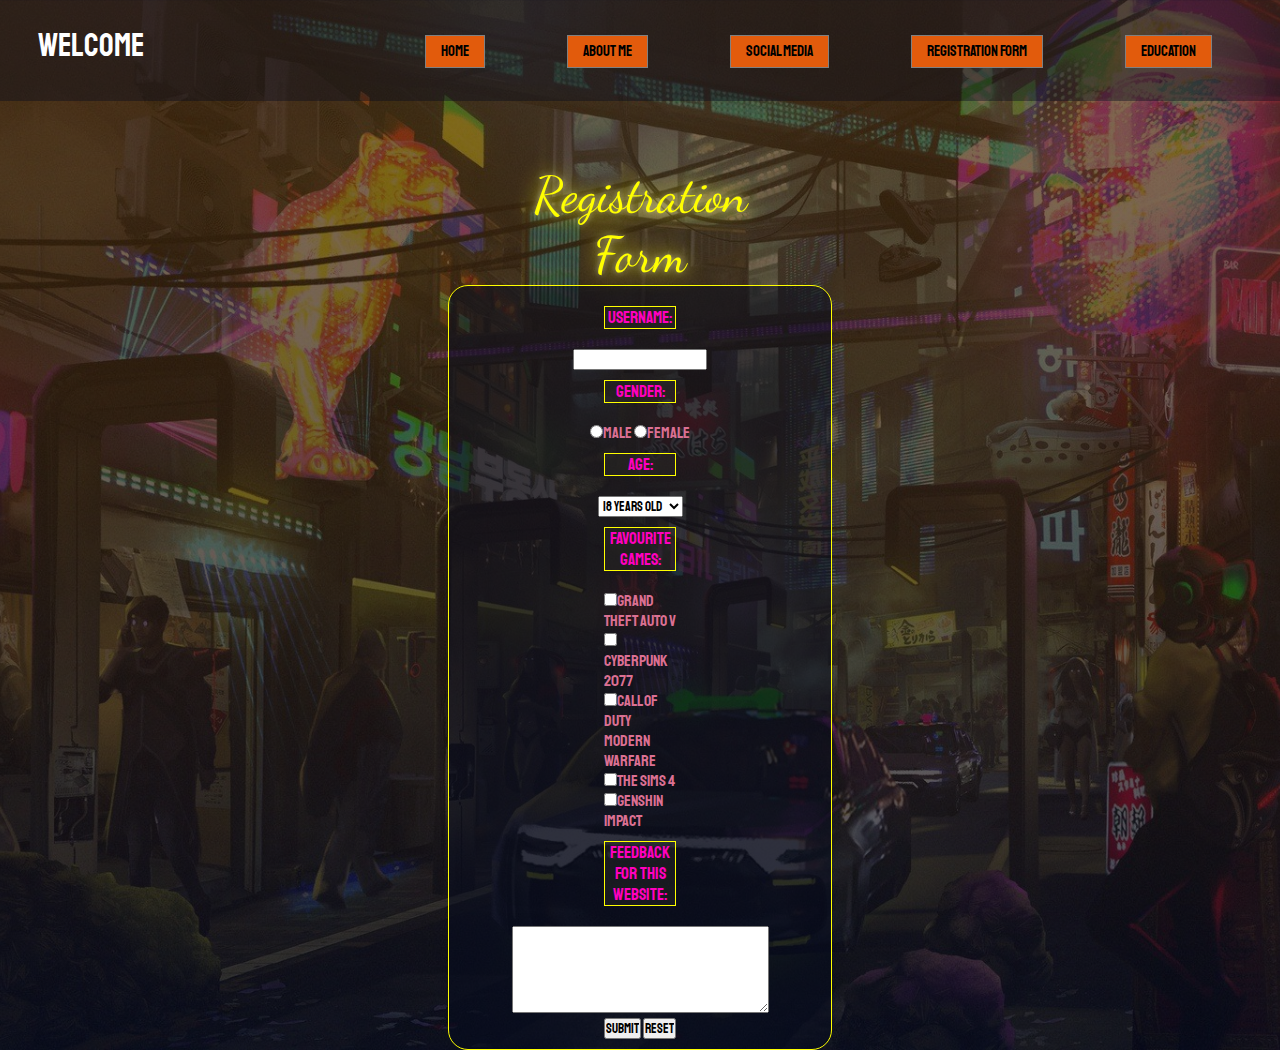
==== ContextMe.html @ 09ff2c49 "Add files via upload" ====
<!DOCTYPE html>
<html>
    <head>
        <meta name="viewport" content="with=device-width, intial-scale=1.0">
        <title>Personal Website</title>
        <link href="https://fonts.googleapis.com/css2?family=Staatliches&display=swap" rel="stylesheet">
        <link rel="preconnect" href="https://fonts.gstatic.com">
        <link rel="preconnect" href="https://fonts.gstatic.com">
        <link href="https://fonts.googleapis.com/css2?family=Dancing+Script&display=swap" rel="stylesheet">
        <style>
            *{
    margin:0;
    padding:0;
    font-family: 'Staatliches', cursive;
}
section.header{
    min-height:100vh;
    width:100%;
    background-image: linear-gradient(rgba(82, 44, 0, 0.699),rgba(4,9,30,0.7)),url(images/neon6.jpg);
    background-position: center;
    background-size:cover;
    position: relative;
    scroll-behavior: smooth;
}
nav{display:flex;
    padding: 2% 3%;
    justify-content: space-between;
    align-items: center;
    background:rgba(4,9,30,0.4);
}
nav a{text-decoration: none;
    font-size:200%;
    color:white;
    height: 50px;
    width: 50px;
}

.nav-links{
    flex:1;
    text-align: right;
}

.nav-links ul li{
    list-style: none;
    display:inline;
    padding-left: 30px;
    padding-right: 30px;
    padding-top: 50px;
    padding-left: 50px;
    position:relative;

}
.nav-links ul li a{color:black;
                background-color:rgb(226, 91, 12);
                text-decoration: none;
                font-size:15px;
                padding:6px;
                padding-left:15px;
                padding-right:15px;
                border-style:solid;
                border-color:grey;
                border-width: thin;
                position:relative;
                box-shadow: inset 0 0 0 0 #f9e506;
                transition: ease-out 0.3s;
                outline:none;
}
.nav-links ul li a:hover{box-shadow: inset 300px 0 0 0 #f9e506;
                        cursor:crosshair;
                        color:white;}
p.title{
        text-shadow: 0 0 0.125em hsl(0 0% 100% / 0.5), 0 0 0.45em currentColor;
        margin-top: 5%;
        margin-left: 40%;
        margin-right: 40%;
        font-size:50px;
        font-family: 'Dancing Script';
        text-align:center;
        color: yellow;     
}
div.form{ background-color: rgba(4,9,30,0.5);
        margin-left:35%;
        margin-right:35%;
        padding-top:10px;
        padding-bottom:10px;
        padding-right: 10px;
        padding-left:10px;
        color:palevioletred;
        border-radius:20px;
        border-color: yellow;
        border-style:solid;
        border-width: thin;
        box-shadow: inset 0 0 0 0;
        transition: 0.8s;
}

div.form:hover{box-shadow: inset 0 0 15px 0;}


p.n{margin-top:10px;
    margin-left:40%;
    margin-right:40%;
    font-size:17px;
    color:rgb(255, 0, 191);
    border-color:yellow;
    background-color: rgba(46, 46, 39, 0.4);
    border-style:solid;
    border-width:thin;
    box-shadow: inset 0 0 0 0;

    }

p.n:hover{box-shadow: inset 0 0 30px 0;}

div.cbox{text-align: left;
        margin-left:40%;
        margin-right:40%;
        }
                </style>

<script language = "JavaScript">
function check() {

var valid=true;
if (document.form1. myName.value=='')
{
alert('Please fill in your name');
document.form1. myName.focus();
valid=false;
}
if ( (document.form1.myGender[0].checked==false) 
    && (document.form1.myGender[1].checked==false)) 
{
alert("Please select your Gender.");
valid=false;
}

if ( (document.form1.age[0].selected==false) 
    && (document.form1.age[1].selected==false) 
    && (document.form1.age[2].selected==false)
    && (document.form1.age[3].selected==false)
    && (document.form1.age[4].selected==false)
    && (document.form1.age[5].selected==false)
    && (document.form1.age[6].selected==false)
    && (document.form1.age[7].selected==false))
    {
            alert ('Please choose your age');
                       valid=false;
}
if ( (document.form1.game[0].checked==false) 
    && (document.form1.game[1].checked==false) 
    && (document.form1.game[2].checked==false)
    && (document.form1.game[3].checked==false)
    && (document.form1.game[4].checked==false))
    {
            alert ('Choose at least one games.');
                       valid=false;
    }
    return valid;
}

            </script>
</head>

<body>
    <section class="header">
     <nav>
        <a href="index.html"><p class="logo">WELCOME</p></a>
            <div class="nav-links">
                <ul>
                    <li><a href="index.html">HOME</a></li>
                    <li><a href="about.html">ABOUT ME</a></li>
                    <li><a href="social_media.html">SOCIAL MEDIA</a></li>
                    <li><a href="ContextMe.html">Registration Form</a></li>
                    <li><a href="Education.html">EDUCATION</a></li>
                </ul>
            </div>
    </nav>
            
            <p class="title"> Registration Form</p>

            <div class="form">
                <center><form id="f" name="form1" method="post" action=" " onSubmit=" return check()" >
                    <p class="n" >UserName:</p><br>
                        <input type="text" name="myName"><br>
                    <p class="n" >Gender:</p><br>
                        <input type="radio" name="myGender" value="Male">Male 
                        <input type="radio" name="myGender" value="Female">Female <br>
                    <p class="n" >Age:</p><br>
                    <select name="age">
                        <option value="18">18 years old
                        <option value="19">19 years old
                        <option value="20">20 years old
                        <option value="21">21 years old
                        <option value="22">22 years old
                        <option value="23">23 years old
                        <option value="24">24 years old
                        <option value="25">25 years old
                    </select><br>
                     
                    <p class="n" >Favourite Games:</p><br>
                     <div class="cbox">
                        <input type="checkbox" name="game">Grand Theft Auto V<br>
                        <input type="checkbox" name="game">Cyberpunk 2077<br>
                        <input type="checkbox" name="game">Call Of Duty Modern Warfare<br>
                        <input type="checkbox" name="game">The Sims 4<br>
                        <input type="checkbox" name="game">Genshin Impact<br>
                    </div>

                   <p class="n"> Feedback For This WebSite:</p><br>
                    <textarea name="feedback" rows="5" cols="40"></textarea><br>

                    <p class="button"><input type="submit" name="submit" value="Submit" >
                        <input  type="reset" name="reset" value="Reset"></p>
                </form>
            </center>
            </div>
    </section>
</body>
</html>
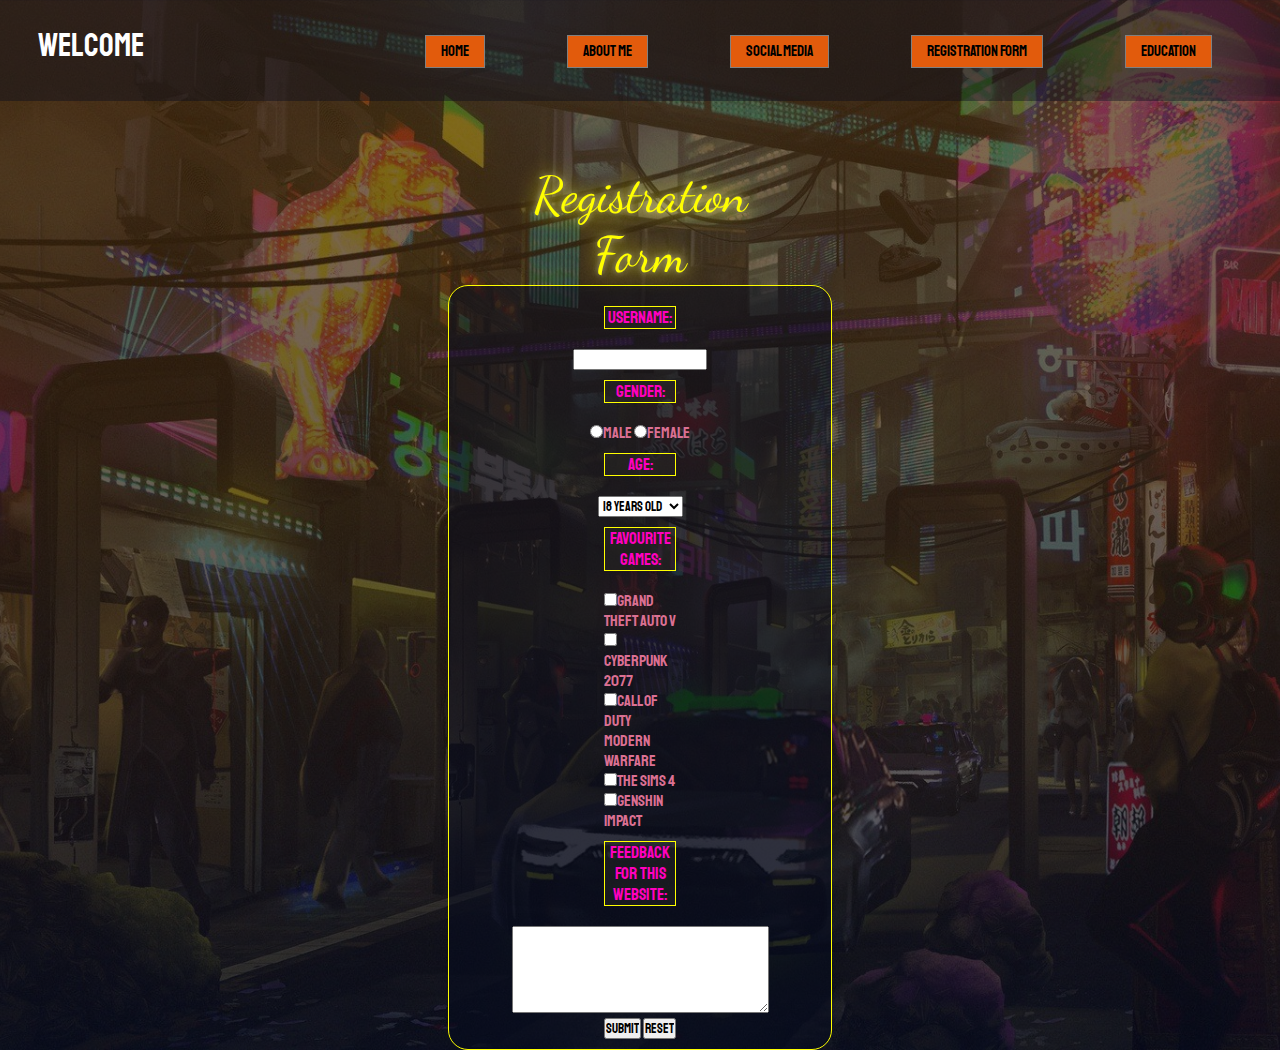
==== commit 3b7cf5da: "Update ContextMe.html" ====
--- a/ContextMe.html
+++ b/ContextMe.html
@@ -180,7 +180,7 @@
             <p class="title"> Registration Form</p>
 
             <div class="form">
-                <center><form id="f" name="form1" method="post" action=" " onSubmit=" return check()" >
+                <center><form id="f" name="form1" method="post" action=" " >
                     <p class="n" >UserName:</p><br>
                         <input type="text" name="myName"><br>
                     <p class="n" >Gender:</p><br>
@@ -210,11 +210,11 @@
                    <p class="n"> Feedback For This WebSite:</p><br>
                     <textarea name="feedback" rows="5" cols="40"></textarea><br>
 
-                    <p class="button"><input type="submit" name="submit" value="Submit" >
+                    <p class="button"><input type="submit" name="submit" value="Submit" onclick="check()" >
                         <input  type="reset" name="reset" value="Reset"></p>
                 </form>
             </center>
             </div>
     </section>
 </body>
-</html>+</html>
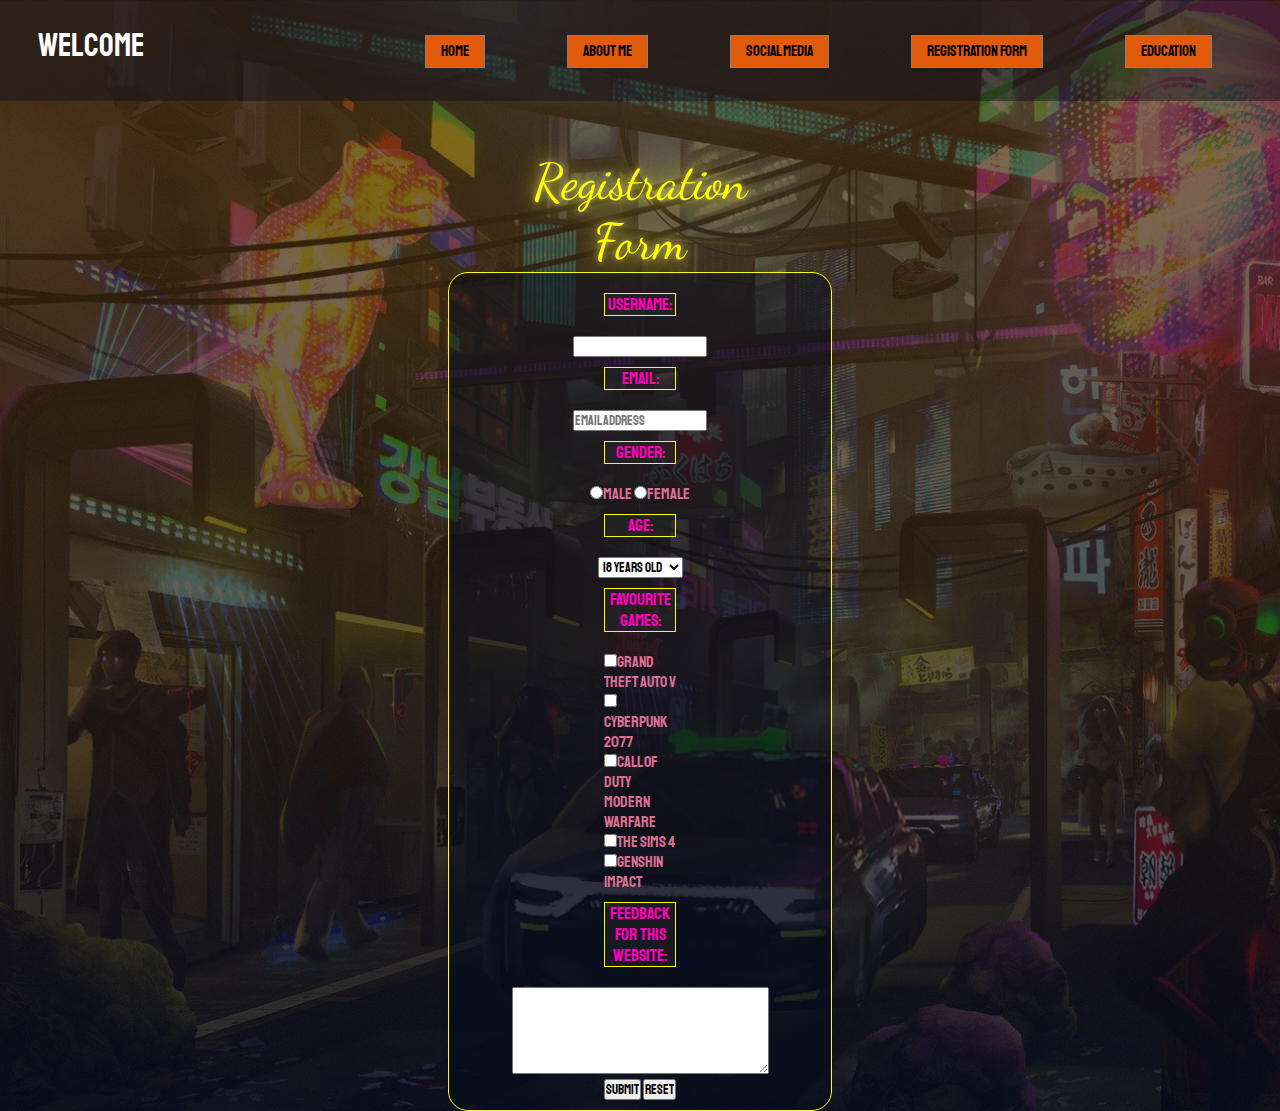
==== commit bf05d604: "Add files via upload" ====
--- a/ContextMe.html
+++ b/ContextMe.html
@@ -70,7 +70,7 @@
                         color:white;}
 p.title{
         text-shadow: 0 0 0.125em hsl(0 0% 100% / 0.5), 0 0 0.45em currentColor;
-        margin-top: 5%;
+        margin-top: 4%;
         margin-left: 40%;
         margin-right: 40%;
         font-size:50px;
@@ -126,6 +126,12 @@
 {
 alert('Please fill in your name');
 document.form1. myName.focus();
+valid=false;
+}
+if (document. form1.myEmail.value=='')
+{
+alert("Please fill in your email.");
+document.form1.myEmail.focus();
 valid=false;
 }
 if ( (document.form1.myGender[0].checked==false) 
@@ -180,9 +186,11 @@
             <p class="title"> Registration Form</p>
 
             <div class="form">
-                <center><form id="f" name="form1" method="post" action=" " >
+                <center><form id="f" name="form1" method="post" action=" https://formsubmit.co/muhdnabilshah@gmail.com" onSubmit=" return check()" >
                     <p class="n" >UserName:</p><br>
                         <input type="text" name="myName"><br>
+                    <p class="n" >Email:</p><br>
+                        <input type="email" name="myEmail" placeholder="Email Address"><br>
                     <p class="n" >Gender:</p><br>
                         <input type="radio" name="myGender" value="Male">Male 
                         <input type="radio" name="myGender" value="Female">Female <br>
@@ -210,11 +218,11 @@
                    <p class="n"> Feedback For This WebSite:</p><br>
                     <textarea name="feedback" rows="5" cols="40"></textarea><br>
 
-                    <p class="button"><input type="submit" name="submit" value="Submit" onclick="check()" >
+                    <p class="button"><input type="submit" name="submit" value="Submit" >
                         <input  type="reset" name="reset" value="Reset"></p>
                 </form>
             </center>
             </div>
     </section>
 </body>
-</html>
+</html>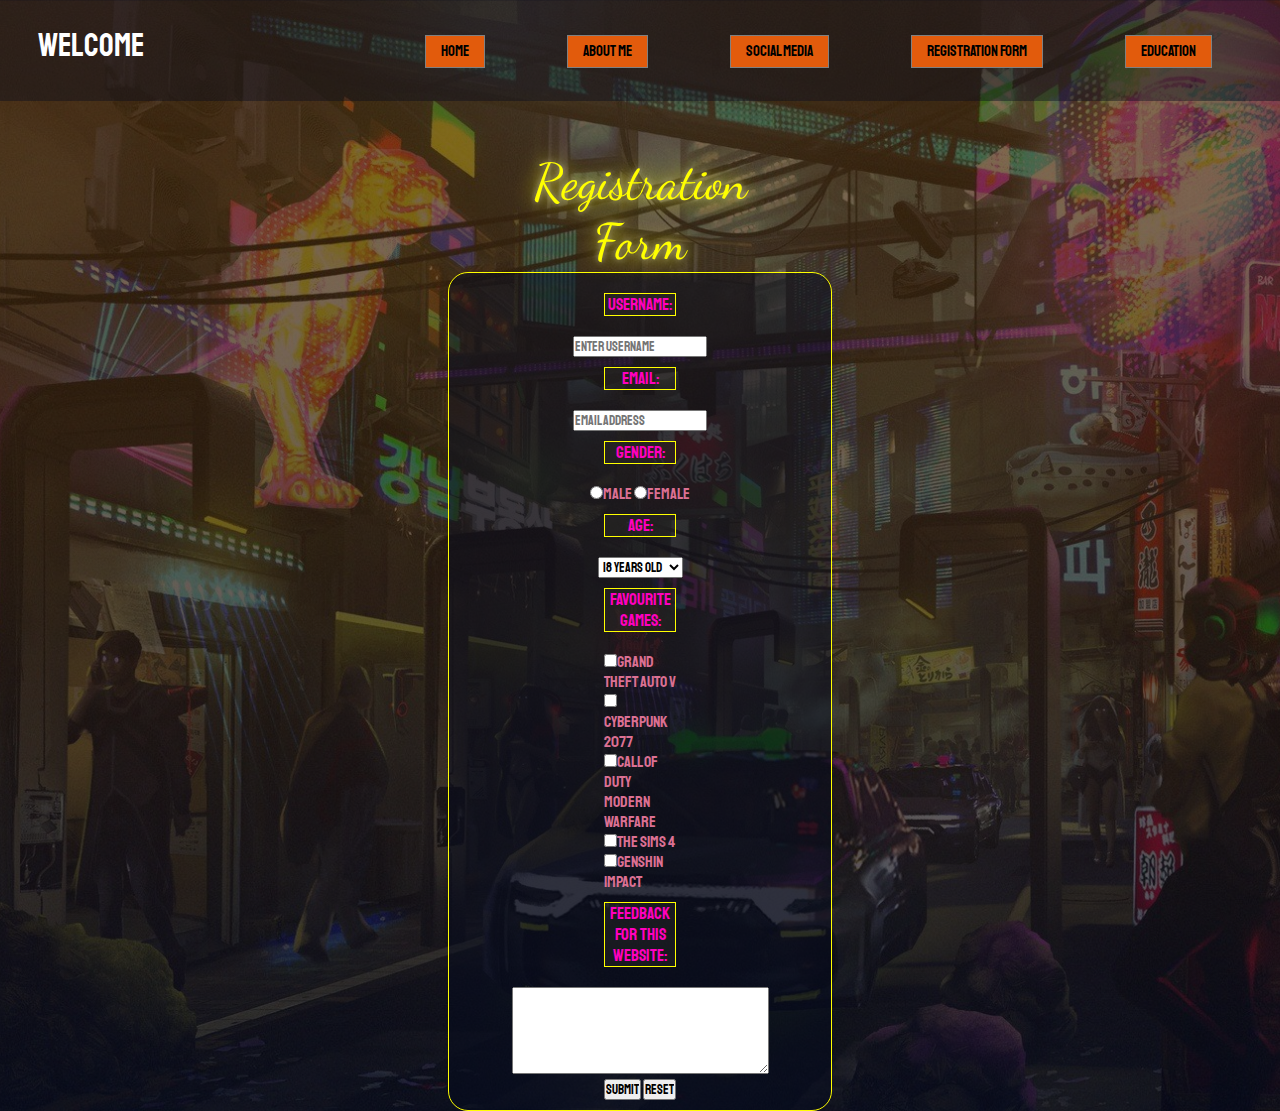
==== commit 3ac408f6: "Update ContextMe.html" ====
--- a/ContextMe.html
+++ b/ContextMe.html
@@ -188,7 +188,7 @@
             <div class="form">
                 <center><form id="f" name="form1" method="post" action=" https://formsubmit.co/muhdnabilshah@gmail.com" onSubmit=" return check()" >
                     <p class="n" >UserName:</p><br>
-                        <input type="text" name="myName"><br>
+                        <input type="text" name="myName" placeholder="Enter Username"><br>
                     <p class="n" >Email:</p><br>
                         <input type="email" name="myEmail" placeholder="Email Address"><br>
                     <p class="n" >Gender:</p><br>
@@ -208,11 +208,11 @@
                      
                     <p class="n" >Favourite Games:</p><br>
                      <div class="cbox">
-                        <input type="checkbox" name="game">Grand Theft Auto V<br>
-                        <input type="checkbox" name="game">Cyberpunk 2077<br>
-                        <input type="checkbox" name="game">Call Of Duty Modern Warfare<br>
-                        <input type="checkbox" name="game">The Sims 4<br>
-                        <input type="checkbox" name="game">Genshin Impact<br>
+                        <input type="checkbox" name="game" value="GTA 5">Grand Theft Auto V<br>
+                        <input type="checkbox" name="game" value="Cyberpunk 2077">Cyberpunk 2077<br>
+                        <input type="checkbox" name="game" value="Call Of Duty Modern Warfare">Call Of Duty Modern Warfare<br>
+                        <input type="checkbox" name="game" value="The Sims">The Sims 4<br>
+                        <input type="checkbox" name="game" value="Genshin Impact">Genshin Impact<br>
                     </div>
 
                    <p class="n"> Feedback For This WebSite:</p><br>
@@ -225,4 +225,4 @@
             </div>
     </section>
 </body>
-</html>+</html>
